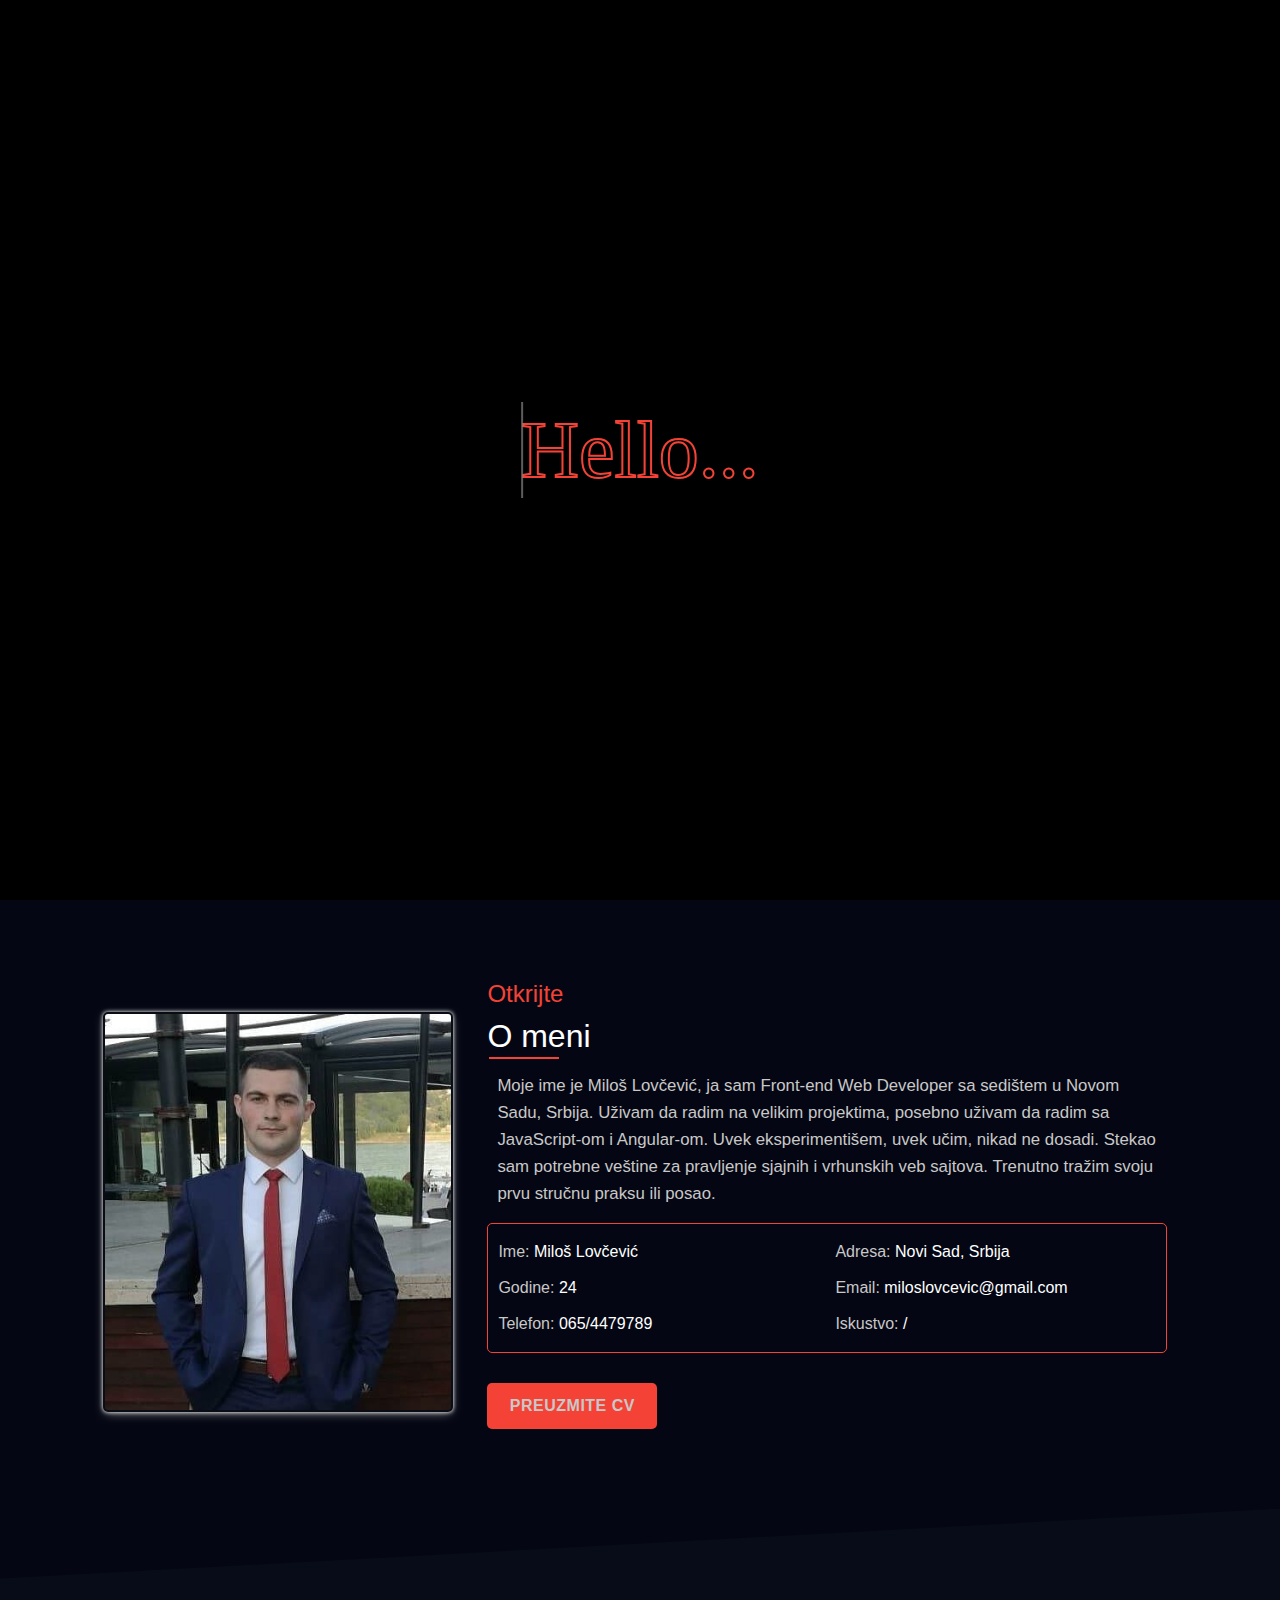
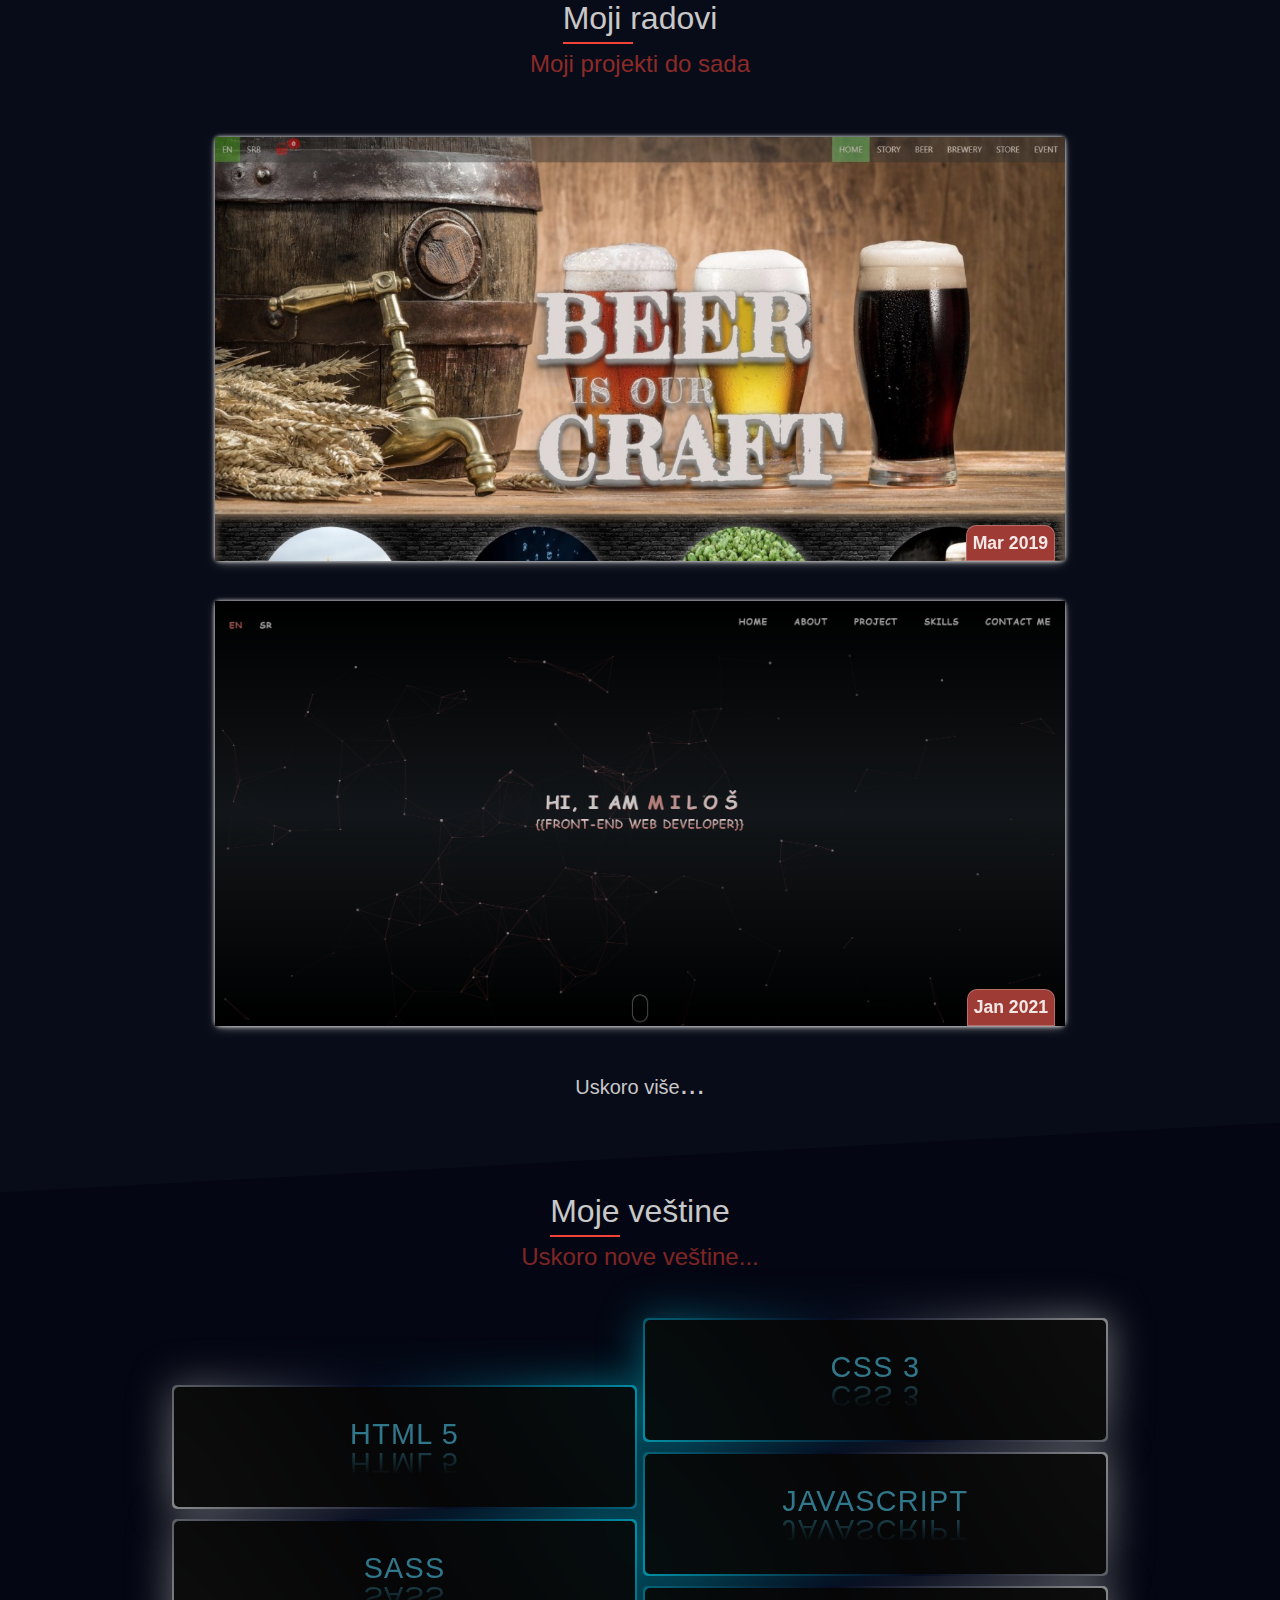
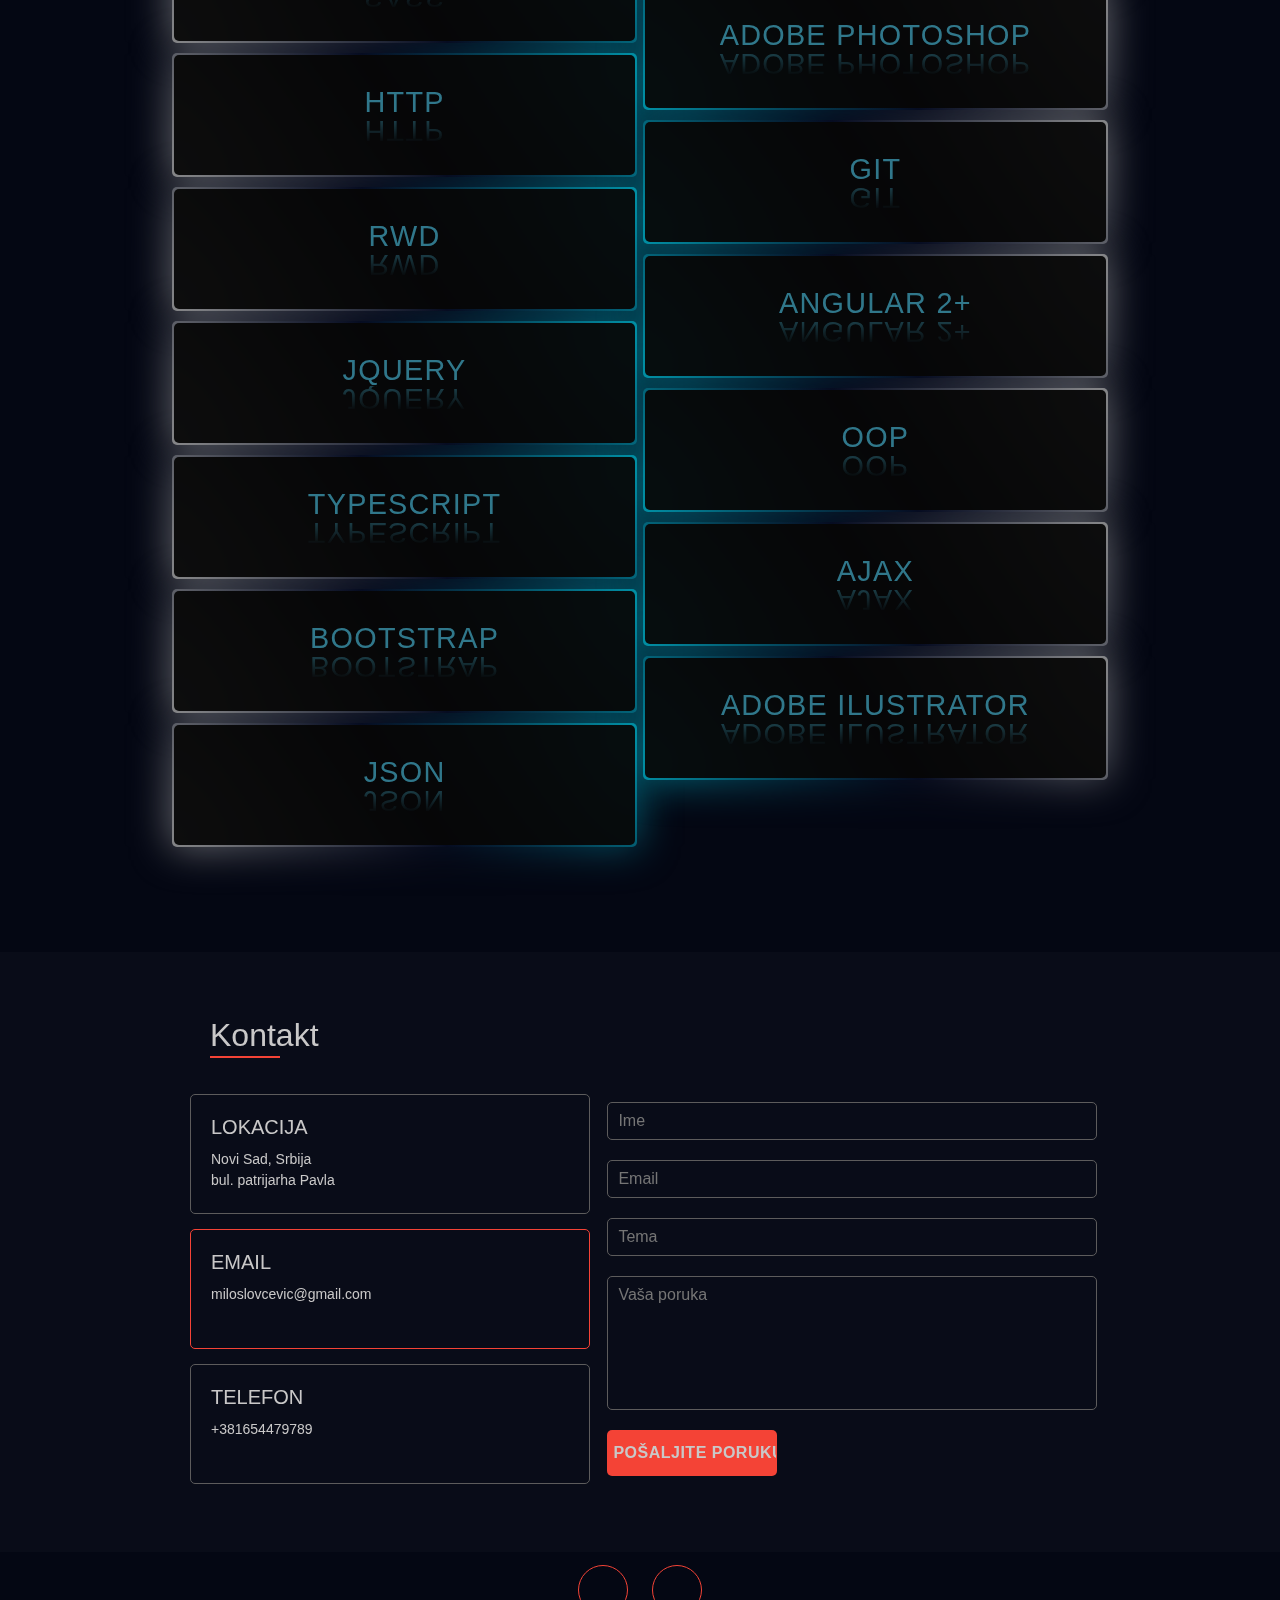
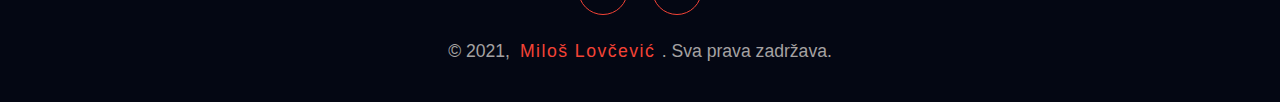
==== index-sr.html @ 6fe9c3d7 "First commit" ====
<!DOCTYPE html>
<html lang="en">
    <head>
        <meta charset="utf-8"/>
        <meta name="viewport" content="width=device-width, initial-scale=1"/>
        <meta name="description" content="Lična veb stranica junior Front-end Web developer koji traži stručnu praksu ili posao. Na stranici prikazani su projekti na kojima sam radio kao i moje veštine."/>
        <meta name="keywords" content="html5, html css, css, css3, sass, js, javascript, es6, typescript, angular, angular 2, angular 7,
         angular cli, portfolio, git, github, frontend, front-end, front-end developer, web developer, web developer portfolio, 
         front-end web developer, junior web developer, web developer internship, bootstrap 4, object oriented programming, 
         jquery, ajax, json, responsive web design, portfolio website, frontend developer posao, frontend developer job, resume, cv, biografija, posao, praksa "/>
        <meta name="author" content="Miloš Lovčević"/>
        <title>Milos Lovcevic | Portfolio</title>
        <link rel="stylesheet" type="text/css" href="./css/style-min.css"/>
        <link rel="shortcut icon" href="./images/favicon.ico" type="image/x-icon"/>
        <link rel="stylesheet" href="./bootstrap/bootstrap.min.css"/>
        <script  src="./bootstrap/jquery-3.5.1.min.js"></script>
        <script  src="./bootstrap/bootstrap.bundle.min.js"></script>
        <script  src="./script/script.js"></script>
        <script defer src="./script/animation_code.js"></script>
        <script defer src="./script/animation.js"></script>
        <link rel="stylesheet" href="https://use.fontawesome.com/releases/v5.8.2/css/all.css" integrity="sha384-oS3vJWv+0UjzBfQzYUhtDYW+Pj2yciDJxpsK1OYPAYjqT085Qq/1cq5FLXAZQ7Ay" crossorigin="anonymous">
    </head>
    <body>
        <div class="container-fluid">
            <!--PAGE OVERLAY-->
            <div id="page-overlay"><h1 id="page-overlay-text" data-overlay-text="Hello...">Hello...</h1></div>
            <!--HOME SECTION-->
            <div class="row" id="home">
                <div class="col">
                   <header id="home-animation">
                        <div id="hello">
                            <div id="hello-name">Ćao, ja sam 
                                <div id="hello-name-box">
                                    <span style="--i:0;">M</span>
                                    <span style="--i:1;">i</span>
                                    <span style="--i:2;">l</span>
                                    <span style="--i:3;">o</span>
                                    <span style="--i:4;">š</span>
                                </div>
                            </div>
                            <p id="hello-job">{{Front-end Web Developer}}</p>
                        </div>
                        <nav id="home-nav-menu">
                            <ul  id="first-nav-menu">
                                <li><a href="./index.html">EN</a></li>
                                <li class="nav-identificator"><a href="./index-sr.html">SR</a></li>
                            </ul>
                            <div id="menu-for-small-device">
                                <div></div>
                                <div></div>
                                <div></div>
                            </div>
                            <ul id="second-nav-menu">
                                <li><a href="#home">Početna</a></li>
                                <li><a href="#about">O meni</a></li>
                                <li><a href="#project">Projekti</a></li>
                                <li><a href="#skills">Veštine</a></li>
                                <li><a href="#contact">Kontakt</a></li>
                            </ul>
                        </nav>
                        <div class='icon-scroll'></div>
                   </header>
                </div>
            </div>

            <!--ABOUT ME SECTION-->
            <div class="row" id="about">
                <div class="col">
                    <section id="about-section">
                        <div id="about-picture">
                        </div>
                        <div id="about-data">
                            <h4 id="about-data-beforeHeader">Otkrijte</h4>
                            <h2 id="about-data-header">O meni</h2>
                            <p id="about-data-text">
                                Moje ime je Miloš Lovčević, ja sam Front-end Web Developer sa sedištem u Novom Sadu, Srbija. 
                                Uživam da radim na velikim projektima, posebno uživam da radim sa JavaScript-om i Angular-om. Uvek eksperimentišem, uvek učim, nikad ne dosadi.
                                Stekao sam potrebne veštine za pravljenje sjajnih i vrhunskih veb sajtova. Trenutno tražim svoju prvu
                                 stručnu praksu ili posao.
                            </p>
                            <div id="about-data-info">
                                <p><span>Ime:</span> Miloš Lovčević</p>
                                <p><span>Godine:</span> 24</p>
                                <p><span>Telefon:</span> 065/4479789</p>
                                <p><span>Adresa:</span> Novi Sad, Srbija</p>
                                <p><span>Email:</span> miloslovcevic@gmail.com</p>
                                <p><span>Iskustvo:</span> /</p>
                            </div>
                            <form id="download-cv" name="download-cv" method="GET" action="./images/cv_milos_lovcevic_sr.pdf" target="_blank">
                                <button type="submit">Preuzmite cv</button>
                            </form>
                        </div>
                    </section>
                </div>
            </div>

            <!--PROJECT SECTION-->
            <div class="row" id="project">
                <div class="col">
                    <section id="project-section">
                        <h2 id="project-header">Moji radovi</h2>
                        <h4 id="project-afterHeader">Moji projekti do sada</h4>
                        <div id="project-container">
                            <div class="project-containers">
                                <div class="project-img">
                                  <img src="./images/craft-brewery.jpg" alt="Craft brewery is my first project">
                                  <div id="date">Mar 2019</div>
                                </div>
                                <div class="project-text">
                                    <h3 class="project-text-header"><span class="project-text-name">Ime projekta: </span>Craft brewery</h3>
                                    <div class="project-text-technologies">
                                        <i class="fab fa-html5" style="color: #f44336;"></i>
                                        <i class="fab fa-css3-alt" style="color: #3698f4;"></i>
                                        <i class="fab fa-js" style="color: #e2d303;"></i>
                                        <i class="fab fa-angular" style="color: #ec190a;"></i>
                                    </div>
                                    <a href="https://milos-lovcevic.github.io/Diplomski/home" target="_blank">Pogledajte sajt</a>
                                </div>
                            </div>
                            <div class="project-containers">
                                <div class="project-img">
                                    <img src="./images/portfolio.jpg" alt="Portfolio is my second project">
                                    <div id="date">Jan 2021</div>
                                </div>
                                <div class="project-text">
                                    <h3 class="project-text-header"><span class="project-text-name">Ime projekta: </span>Portfolio</h3>
                                    <div class="project-text-technologies">
                                        <i class="fab fa-html5" style="color: #f44336;"></i>
                                        <i class="fab fa-css3-alt" style="color: #3698f4;"></i>
                                        <i class="fab fa-js" style="color: #e2d303;"></i>
                                    </div>
                                    <a href="http://Milos-Lovcevic.github.io/Portfolio" target="_blank">Pogledajte sajt</a>
                                </div>
                            </div>
                        </div>
                        <h5 id="project-after-container">Uskoro više</h5>
                    </section>
                </div>
            </div>

             <!--SKILLS SECTION-->
             <div class="row" id="skills" >
                <div class="col">
                    <section id="skills-section">
                        <h2 id="skills-header">Moje veštine</h2>
                        <h4 id="skills-afterHeader">Uskoro nove veštine...</h4>
                        <div id="skills-box">
                           <div class="skills-items" style="--i:1;"><p>HTML 5</p></div> 
                           <div class="skills-items" style="--i:13;"><p>CSS 3</p></div> 
                           <div class="skills-items" style="--i:9;"><p>SASS</p></div> 
                           <div class="skills-items" style="--i:4;"><p>JavaScript</p></div> 
                           <div class="skills-items" style="--i:16;"><p>HTTP</p></div>
                           <div class="skills-items" style="--i:6;"><p>Adobe Photoshop</p></div>
                           <div class="skills-items" style="--i:15;"><p>RWD</p></div>
                           <div class="skills-items" style="--i:8;"><p>Git</p></div>
                           <div class="skills-items" style="--i:3;"><p>Jquery</p></div>
                           <div class="skills-items" style="--i:10;"><p>Angular 2+</p></div>
                           <div class="skills-items" style="--i:14;"><p>TypeScript</p></div>
                           <div class="skills-items" style="--i:12;"><p>OOP</p></div>
                           <div class="skills-items" style="--i:5;"><p>Bootstrap</p></div>
                           <div class="skills-items" style="--i:11;"><p>Ajax</p></div>
                           <div class="skills-items" style="--i:7;"><p>JSON</p></div>
                           <div class="skills-items" style="--i:2;"><p>Adobe Ilustrator</p></div>
                        </div>
                    </section>
                </div>
            </div>


            <!--CONTACT SECTION-->
            <div class="row" id="contact">
                <div class="col">
                    <section id="contact-section">
                        <div id="contact-data">
                            <h2 id="contact-header">Kontakt</h2>
                            <div class="contact-box">
                                <h5 class="contact-box-header">Lokacija</h5>
                                <p class="contact-box-text">Novi Sad, Srbija <br>
                                    bul. patrijarha Pavla
                                </p>
                                <i class="fas fa-map-marked-alt contact-box-icon"></i>
                            </div>
                            <div class="contact-box">
                                <h5 class="contact-box-header">Email</h5>
                                <p class="contact-box-text">miloslovcevic@gmail.com
                                </p>
                                <i class="fas fa-at contact-box-icon"></i>
                            </div>
                            <div class="contact-box">
                                <h5 class="contact-box-header">Telefon</h5>
                                <p class="contact-box-text">+381654479789
                                </p>
                                <i class="fas fa-phone-volume contact-box-icon"></i>
                            </div>
                        </div>
                        <div id="contact-form">
                            <form name="contact-form" method="POST" onsubmit="return validateForm()" autocomplete="off">
                                <input type="text" name="_gotcha" style="display:none" />
                                <input class="contact-form-input" type="text" name="name" placeholder="Ime" required/>
                                <input class="contact-form-input" type="email" name="email" placeholder="Email" required/>
                                <input class="contact-form-input" type="text" name="subject" placeholder="Tema" required/>
                                <textarea class="contact-form-input" name="message" cols="15" rows="5" placeholder="Vaša poruka" required></textarea>
                                <input class="contact-form-input" type="submit" value="POŠALJITE PORUKU"/>
                            </form>
                        </div>
                    </section>
                </div>
            </div>

            <!--FOOTER SECTION-->
            <div class="row">
                <div class="col">
                    <footer id="footer-section">
                        <ul>
                            <li><a href="https://www.linkedin.com/in/milos-lovcevic/"><i class="fab fa-linkedin-in"></i></a></li>
                            <li><a href="https://github.com/Milos-Lovcevic"><i class="fab fa-git"></i></a></li>
                        </ul>
                        <div id="copyright">&copy; 2021, <span id="copyright-author"> Miloš Lovčević </span>. Sva prava zadržava.</div>
                    </footer>
                </div>
            </div>
        </div>

        <!--ALERT-->
        <div class="row">
            <div class="col">
                <div id="alert-container">
                    <strong>Uspešno!</strong> Poruka je uspešno poslata.
                </div>
            </div>
        </div>
    </body>
</html>
---- css/style-min.css ----
*{box-sizing:border-box;margin:0;padding:0}html{scroll-behavior:smooth}body{overflow:hidden}.container-fluid .row .col{margin:0;padding:0}#page-overlay{position:fixed;top:0;left:0;width:100%;height:100%;z-index:100;background-color:rgba(0,0,0,1);animation:page-overlay 12s linear forwards;animation-delay:7s}@keyframes page-overlay{0%{background-color:rgba(0,0,0,1)}100%{background-color:rgba(0,0,0,0)}}#page-overlay-text{color:transparent;position:absolute;font-family:cursive;top:50%;left:50%;font-size:5em;-webkit-text-stroke:2px #f44336;transform:translate(-50%,-50%);animation:page-overlay-text 6s forwards;animation-delay:2s}@keyframes page-overlay-text{0%{color:transparent}80%{color:transparent}100%{visibility:hidden}}#page-overlay-text::before{content:attr(data-overlay-text);position:absolute;top:50%;left:0;width:0;height:100%;transform:translateY(-50%);color:#c9c8c8;-webkit-text-stroke:2px #c9c8c8;border-right:2px solid #c9c8c877;overflow:hidden;animation:data-overlay-text 2s linear 10 forwards}@keyframes data-overlay-text{0%,10%,100%{width:0}70%,90%{width:100%}}#home-animation{height:100vh;width:100%;background:linear-gradient(black,#0f161f,black);background-position:center;background-size:cover;filter:grayscale(0.45);position:relative}#hello{width:100%;position:absolute;top:50%;left:50%;text-align:center;transform:translate(-50%,-50%);text-transform:uppercase;font-weight:600;font-family:cursive;letter-spacing:2px}#hello-name{color:#c9c8c8;font-size:2.5em;text-shadow:1px 1px #f44336}#hello-name-box{display:inline-block}#hello-name-box span{position:relative;color:#f44336;letter-spacing:-5px;animation:hello-name 2s ease-in-out 25;animation-delay:calc(0.1s * var(--i))}@keyframes hello-name{0%,100%{color:#f44336;font-size:1em}50%{color:#c9c8c8;font-size:1.01em}}#hello-job{font-size:1.6em;letter-spacing:1.2px;background:-webkit-linear-gradient(#eee,#f44336);background-clip:inherit;-webkit-background-clip:text;-webkit-text-fill-color:transparent;transition:letter-spacing .7s}#hello-job:hover{letter-spacing:2px}#home-nav-menu{display:flex;justify-content:space-between}#first-nav-menu,#second-nav-menu{display:flex;justify-content:flex-end;align-items:center;padding:20px 2px}#menu-for-small-device{display:none}#first-nav-menu li,#second-nav-menu li{list-style-type:none;transition:.25s;margin:.5vw;border:1px solid transparent;color:#a5a2a2}#first-nav-menu li a,#second-nav-menu li a{color:inherit;padding:1vw;text-transform:uppercase;letter-spacing:1.2px;font-weight:600;font-size:1.2em;font-family:cursive}#first-nav-menu li a:hover,#second-nav-menu li:hover a{text-decoration:none}#first-nav-menu li:hover,#second-nav-menu li:hover{border:.1px solid #5d5c5c;border-radius:20px;background-color:transparent;transform:translateY(4px)}.nav-identificator{color:#f44336!important;border-color:#f44336!important;border-radius:20px}.icon-scroll,.icon-scroll::before{position:absolute;left:50%;transform:translateX(-50%)}.icon-scroll{width:35px;height:60px;bottom:1%;box-shadow:inset 0 0 0 1.5px #828282;border-radius:25px}.icon-scroll::before{content:"";width:8px;height:8px;background:#fff;top:8px;border-radius:4px;animation:scroll 1.9s infinite}@keyframes scroll{0%{opacity:1}100%{opacity:0;transform:translateY(46px)}}#about-section{width:100%;height:100%;background-color:#040713;display:flex;justify-content:center;align-items:center;flex-wrap:wrap;padding:20px;margin-bottom:100px}#about-picture{width:350px;height:400px;margin-right:2%;background:#fff url(./../images/profilna_slika.jpg);background-size:cover;border:2px solid #090c17;border-radius:5px;margin-top:15px;filter:grayscale(0.2);box-shadow:0 0 4px -.5px #fff,0 3px 11px -3px #9e9e9e}#about-picture:hover{filter:grayscale(0)}#about-data{width:100%;max-width:700px;padding:10px;padding-left:10px}#about-data-beforeHeader{color:#f44336}#about-data-header{color:#fff;position:relative}#about-data-header::after{content:" ";width:70px;position:absolute;border-bottom:2px solid #f44336;bottom:-4px;left:2px}#about-data-text{color:#c9c8c8;padding:10px;line-height:1.6;font-size:1.05em;margin-bottom:5px}#about-data-info{column-count:2;border:.1px solid #f44336;border-radius:5px;padding:10px}#about-data-info p{padding:6px 0;margin:0;color:#fff}#about-data-info p span{color:#c9c8c8}#download-cv button{background-color:#f44336;border:.1px solid transparent;text-transform:uppercase;width:170px;border-radius:5px;font-weight:600;padding:10px 5px;margin-top:30px;letter-spacing:.5px;color:#c9c8c8;outline:none;transition:background-color 1s,color 0.7s,border .7s}#download-cv button:hover{background-color:transparent;color:#f44336;border-color:#f44336}#project-section{width:100%;min-height:700px;background-color:#080c18;position:relative;display:flex;justify-content:flex-start;align-items:center;flex-direction:column;padding-top:90px}#project-section::before{content:"";width:100%;position:absolute;background:#040713;top:0;clip-path:polygon(0px 0px,100% 0px,100% 0px,0px 100%);height:70px}#project-section::after{content:"";width:100%;position:absolute;background:#040713;bottom:-1px;clip-path:polygon(0px 100%,0 100%,100% 100%,100% 0%);height:70px}#project-header{position:relative;color:#c9c8c8}#project-header::after{content:"";width:70px;border-bottom:2px solid #f44336;position:absolute;bottom:-7px;left:0}#project-afterHeader{color:#f443368f;padding-bottom:30px;padding-top:5px}#project-container{width:75%;display:flex;justify-content:center;align-items:center;flex-wrap:wrap;flex-direction:column}#project-after-container{margin-top:20px;margin-bottom:90px;color:#c9c8c8}#project-after-container::after{content:"...";font-size:30px}.project-containers{width:100%;margin:20px 10px;border-radius:5px;max-width:850px;position:relative;box-shadow:0 0 4px -.5px #fff,0 3px 11px -3px #9e9e9e;filter:grayscale(0.2)}.project-img img{width:100%}#date{position:absolute;bottom:0;right:10px;font-size:1.1em;background-color:#b1362d;border-top-left-radius:10px;border-top-right-radius:10px;color:#ffffffe0;border:.1px solid #ffffff42;font-weight:700;padding:4px 6px}.project-text{opacity:0;position:absolute;top:0;left:0;right:0;bottom:0;background-color:#000000db;color:#c9c8c8;transition:1s}.project-containers:hover .project-text{opacity:1}.project-text-header{transition-delay:.5s;transition-duration:1.5s;opacity:0;text-align:center;padding:1vw;letter-spacing:2px;color:#f44336;font-family:cursive;background-color:#ffffff21;text-shadow:2px 2px 1px #000;text-transform:uppercase;border-bottom:.1px solid #9e9e9e3b}.project-text-header .project-text-name{color:#c9c8c8;font-size:14px;letter-spacing:1px}.project-containers:hover .project-text-header{opacity:1}.project-text a{transition-delay:2.5s;transition-duration:1.5s;opacity:0;width:190px;color:#fff;border:.1px solid #9e9e9e42;padding:10px 15px;font-weight:600;background-color:#f44336;text-shadow:1px 1px 1px #000;border-radius:5px;text-transform:uppercase;letter-spacing:.5px;transition:opacity 1s 2s,background-color 1s,color 0.7s,border .7s;position:absolute;display:inline-block;text-align:center;bottom:5%;left:50%;transform:translateX(-50%)}.project-containers:hover .project-text a{opacity:1}.project-text a:hover{text-decoration:none;color:#f44336;border:.1px solid #f44336;background-color:transparent}.project-text-technologies{opacity:0;transition-delay:1.5s;transition-duration:1.5s;position:absolute;top:50%;left:50%;transform:translate(-50%,-50%);font-size:50px;background-color:#0000004d;padding:5px 30px;border-radius:5px;border:.1px solid #9e9e9e57;box-shadow:0 0 4px -1px #9e9e9e}.project-containers:hover .project-text-technologies{opacity:1}#skills-section{position:relative;height:100%;width:100%;background-color:#040713;display:flex;justify-content:flex-start;align-items:center;flex-direction:column;color:#fff;z-index:-5}#skills-header{color:#c9c8c8;position:relative}#skills-header::after{content:"";width:70px;border-bottom:2px solid #f44336;position:absolute;bottom:-7px;left:0}#skills-afterHeader{color:#f4433685;padding-top:5px}#skills-box{display:flex;flex-direction:row;justify-content:center;align-items:center;width:75%;flex-wrap:wrap;position:relative;margin-bottom:100px;margin-top:100px}.skills-items{position:relative;max-width:470px;height:120px;border-radius:5px;width:48%;margin:7px 5px;display:flex;justify-content:center;align-items:center;background:#060606f2;padding:5px}.skills-items::before{content:"";position:absolute;top:-2px;left:-2px;right:-2px;bottom:-2px;background:#fff;z-index:-1;border-radius:5px}.skills-items::after{content:"";position:absolute;top:-2px;left:-2px;right:-2px;bottom:-2px;background:#fff;z-index:-2;filter:blur(20px);border-radius:5px}.skills-items::after,.skills-items::before{background:linear-gradient(235deg,#9e9e9ec9,#060c21,#00bcd4a1)}.skills-items:nth-child(odd)::after,.skills-items:nth-child(odd)::before{background:linear-gradient(235deg,#00bcd4a1,#060c21,#9e9e9ec9)}.skills-items p{margin-bottom:25px;position:relative;font-size:1.8em;letter-spacing:.1vw;color:#409fb9bd;text-transform:uppercase;width:100%;text-align:center;-webkit-box-reflect:below 3px linear-gradient(transparent,#0008);line-height:25px;outline:none;animation:skills-text-animation 10s linear 5;animation-delay:calc(var(--i) * 1s)}@keyframes skills-text-animation{0%,18%,20%,50.1%,60%,65.1%,80%,90.1%,92%{color:#0e3742;text-shadow:none;font-weight:unset}18.1%,20.1%,30%,50%,60.1%,65%,80.1%,92.1%,92%,100%{color:#fff;font-weight:unset;text-shadow:0 0 10px #795548,0 0 20px #03bcf4,0 0 40px #03bcf4,0 0 80px #03bcf4,0 0 160px #03bcf4}}.skills-items:nth-of-type(2n){top:-67px}#contact-section{width:100%;min-height:600px;background-color:#040713fa;color:#c9c8c8;display:flex;justify-content:center;align-items:center;position:relative;flex-wrap:wrap;padding:20px;padding-top:100px}#contact-data{padding-bottom:5px;margin:1%;position:relative;min-width:350px;width:100%;max-width:400px}#contact-header{position:absolute;top:-15%;left:5%}#contact-header::after{content:" ";width:70px;border-bottom:2px solid #f44336;position:absolute;bottom:-4px;left:0}.contact-box{height:120px;width:100%;border:.1px solid #5d5c5c;padding:20px;position:relative;margin:15px 0;border-radius:5px;transition:border .7s}.contact-box:nth-child(2n + 1){border-color:#f44336}.contact-box:hover{border-color:#f44336}.contact-box-header{text-transform:uppercase;margin-bottom:10px}.contact-box-text{font-size:14px}.contact-box-icon{position:absolute;top:50%;right:20px;transform:translateY(-50%);font-size:2.2em;color:#f44336}#contact-form{height:400px;width:100%;max-width:500px}#contact-form form{display:flex;align-items:center;flex-flow:column;max-width:100%;margin:0 5px}.contact-form-input{width:100%;padding:6px;padding-left:10px;border-radius:5px;outline:none;border:.1px solid #5d5c5c;background-color:transparent;margin:10px;color:#c9c8c8;transition:border .7s}.contact-form-input:-webkit-autofill,.contact-form-input:-webkit-autofill:hover,.contact-form-input:-webkit-autofill:focus
.contact-form-input:-webkit-autofill{box-shadow:inset 0 0 0 1000px #040713fa;-webkit-box-shadow:inset 0 0 0 1000px #040713fa;-webkit-text-fill-color:#c9c8c8;text-decoration:unset}.contact-form-input:focus{border-color:#f44336}.contact-form-input[type="submit"]{width:170px;align-self:flex-start;background-color:#f44336;padding:10px 5px;font-weight:600;letter-spacing:.5px;border:.1px solid transparent;margin-left:0;transition:background-color 1s,color 0.7s,border .7s}.contact-form-input[type="submit"]:hover{background-color:transparent;color:#f44336;border:.1px solid #f44336}#contact-form form textarea{resize:none}#footer-section{width:100%;height:150px;display:flex;justify-content:center;align-items:center;flex-direction:column;background-color:#040713;padding-bottom:25px;color:#a5a2a2}#footer-section ul li{display:inline-block;list-style-type:none;margin:0 10px}#footer-section ul li a:hover{text-decoration:none}#footer-section ul li a:hover i{color:#fff;background-color:#f44336;transform:scale(1.2)}#footer-section ul li a i{display:flex;justify-content:center;align-items:center;width:50px;height:50px;border-radius:50%;font-size:25px;background-color:transparent;border:1px solid #f44336;color:#a5a2a2;transition:.7s}#copyright{font-size:1.1em;cursor:default;transition:.5s ease-in-out}#copyright-author{color:#f44336;letter-spacing:1.5px;margin-left:5px}#copyright:hover,#copyright:hover #copyright-author{letter-spacing:1.7px}#alert-container{display:flex;justify-content:center;align-items:center;position:fixed;top:-200px;width:100%;height:60px;background-color:#47f34f75;border:1px solid #166907;border-radius:5px;color:#294e13;font-family:cursive;font-size:1.4em;transition:all 1.2s linear;text-shadow:1px -1px #000}@media only screen and (max-width: 790px){#page-overlay-text{font-size:4em}#home-nav-menu ul li a{font-size:.9em;padding:.5vw}#hello{width:95%;margin:0 auto}#hello-job{font-size:1.1em}#first-nav-menu li,#second-nav-menu li{padding:0 3px}#download-cv button{position:relative;left:50%;transform:translateX(-50%)}#date{padding:2px;font-weight:500;font-size:unset}.project-text-header{font-size:1.1em}.project-text .project-text-name{font-size:11px}.project-text a{font-size:12px;padding:5px 10px;width:150px}.project-text-technologies{padding:5px 20px;font-size:40px}#skills-box{flex-direction:column}.skills-items{max-width:400px;width:100%;align-self:flex-start}.skills-items:nth-of-type(2n){top:0;align-self:flex-end}.contact-form-input[type="submit"]{position:relative;left:50%;transform:translateX(-50%)}}@media only screen and (max-width: 600px){#page-overlay-text{font-size:3em}#hello-job{font-size:11px}#hello-name{font-size:19px;margin-bottom:30px}#home-nav-menu{align-items:flex-start;position:relative}#menu-for-small-device{display:flex;flex-direction:column;justify-content:space-around;position:absolute;top:20px;right:20px;width:40px;height:40px;border:.1px solid #f44336;border-radius:5px;padding:5px;cursor:pointer;transition:.7s linear}#menu-for-small-device div{background-color:#f44336;width:100%;height:4px;border-radius:25px}#second-nav-menu{flex-direction:column;opacity:0;z-index:-1;position:absolute;top:0;left:0;right:0;background-color:#000000b0;box-shadow:0 0 12px #9e9e9ef7;transition:.5s linear}#second-nav-menu li{width:80%;text-align:center;padding:5px;margin:0 auto}#home-nav-menu ul li a{font-size:1em;padding:6px}#about-section{padding:5px}#about-picture{margin:0;height:85vw;width:80%;margin-top:20px}#about-data{padding:2vw;text-align:center}#about-data-header::after{left:unset;right:47%}#about-data-text{margin:30px 2px}#about-data-info{column-count:1;text-align:center;font-size:16px;padding:5px;margin:0 auto;max-width:450px}#download-cv button{left:unset;transform:unset;font-size:14px;width:150px}#project-section{padding:0 4px;padding-top:90px;min-height:100%}#project-container{width:95%}#project-after-container{margin-bottom:20px}.project-containers{margin:20px 2px;min-width:unset}#project-after-container{margin-bottom:125px}#date{font-size:8px;padding:2px 3px}.project-text-header{font-size:4.5vw;margin:0}.project-text-header .project-text-name{font-size:8px;display:block;margin-bottom:2px}.project-text-technologies{padding:0 15px;font-size:22px}.project-text a{font-size:12px;padding:1px 2px;width:130px}#skills-box{width:90%;margin-top:50px;margin-bottom:50px}.skills-items{height:auto;padding:20px 5px;margin:7px 0}.skills-items p{font-size:1.4em}#contact-section{padding:20px 5px;padding-top:80px}#contact-data{margin:0;min-width:unset}.contact-box{padding:3vw}.contact-box-text{font-size:14px}.contact-box-icon{top:70%;right:5%}.contact-form-input[type="submit"]{letter-spacing:normal;padding:5px 0;font-size:11px}#footer-section ul li a i{font-size:18px;width:40px;height:40px}#copyright{font-size:3.5vw}#copyright:hover,#copyright:hover #copyright-author{letter-spacing:.5px}#copyright-author{letter-spacing:unset}#alert-container{font-size:4.5vw;height:55px}}@media only screen and (max-width: 300px){#hello-name{font-size:14px;margin-bottom:20px;letter-spacing:.5px}#hello-job{font-size:10px;letter-spacing:.5px}#about-data{padding:.5px}#about-data-text{font-size:12px;padding:5px}#about-data-info{font-size:12px;padding:1px}#project-header{font-size:24px}#project-afterHeader{font-size:14px}.project-text-header .project-text-name{font-size:6px}.project-text-technologies{font-size:14px}.project-text a{font-size:10px;padding:0;width:110px}#project-after-container{font-size:14px;margin-bottom:70px}#skills-header{font-size:24px}#skills-afterHeader{font-size:14px}.skills-items{font-size:12px;padding:15px 2px}#contact-header{font-size:24px}.contact-box{height:100px}.contact-box-header{font-size:18px}.contact-box-text{font-size:12px}.contact-box-icon{font-size:28px}}
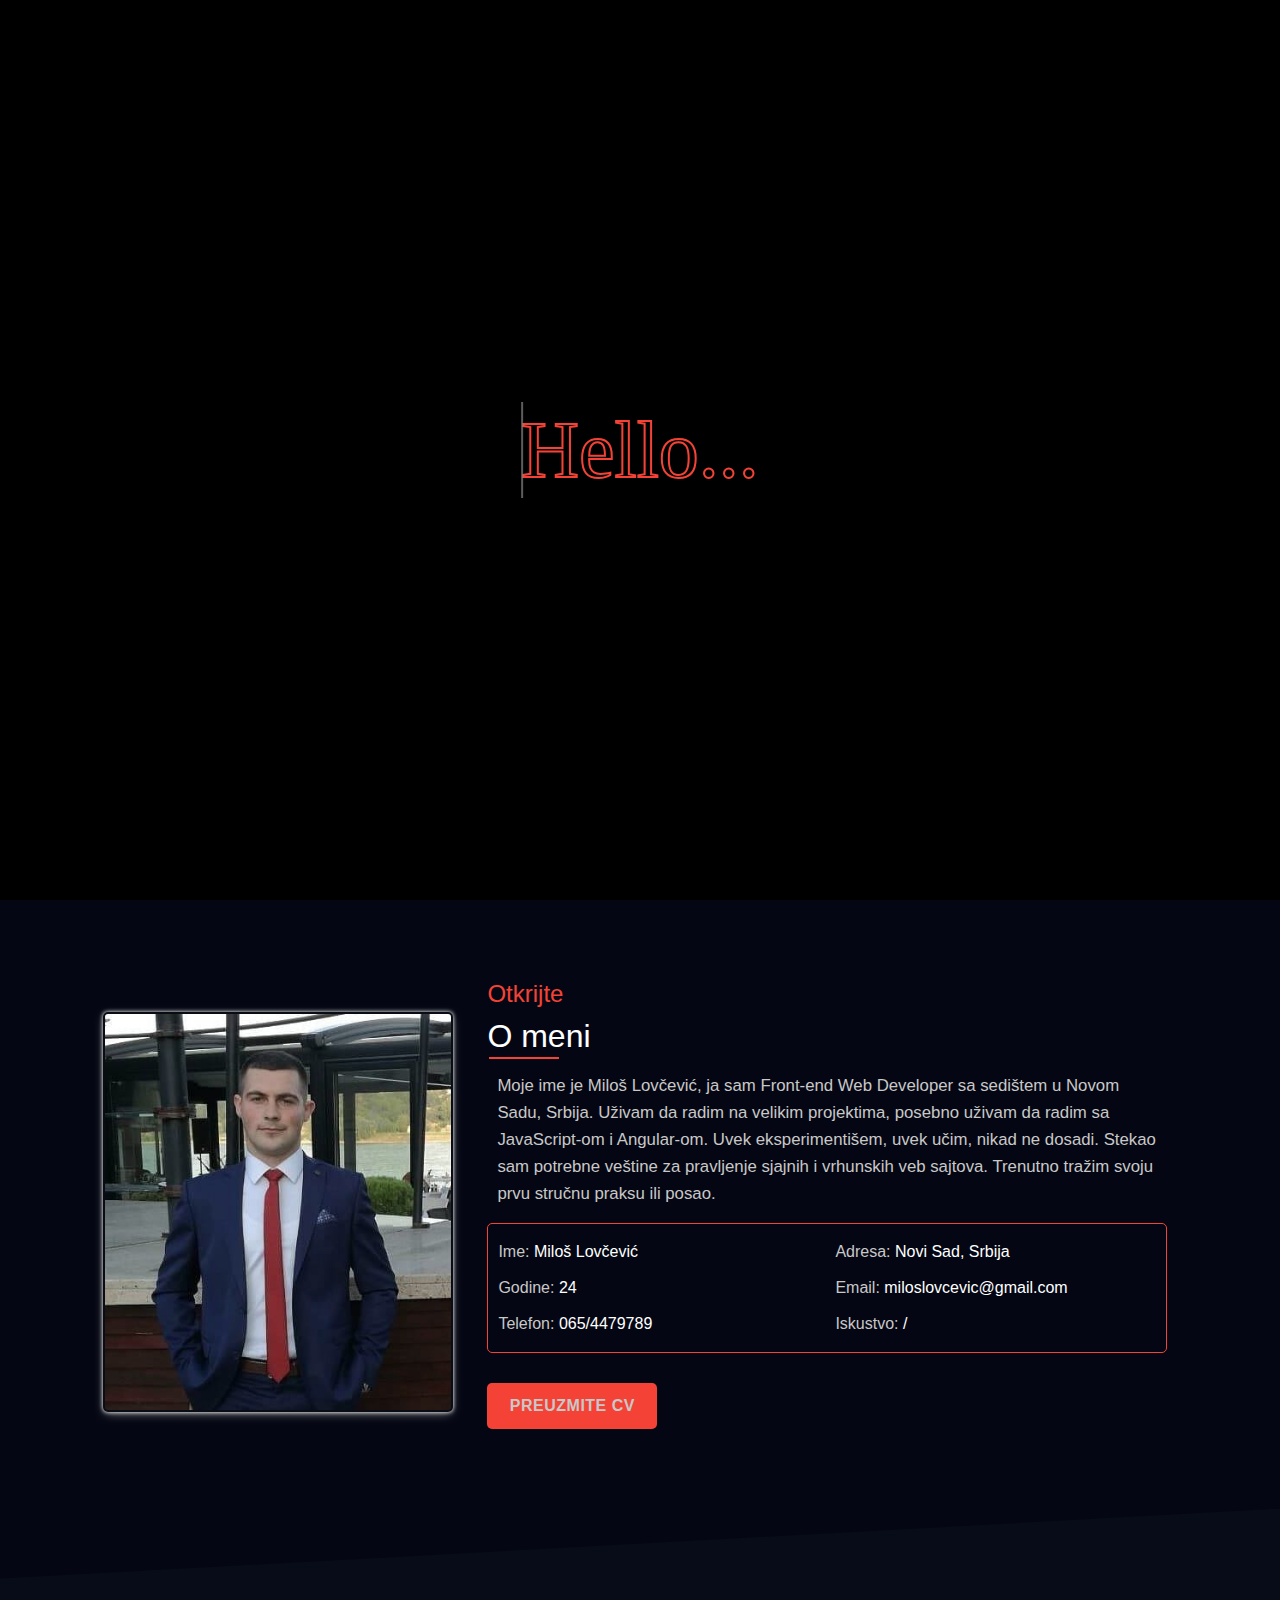
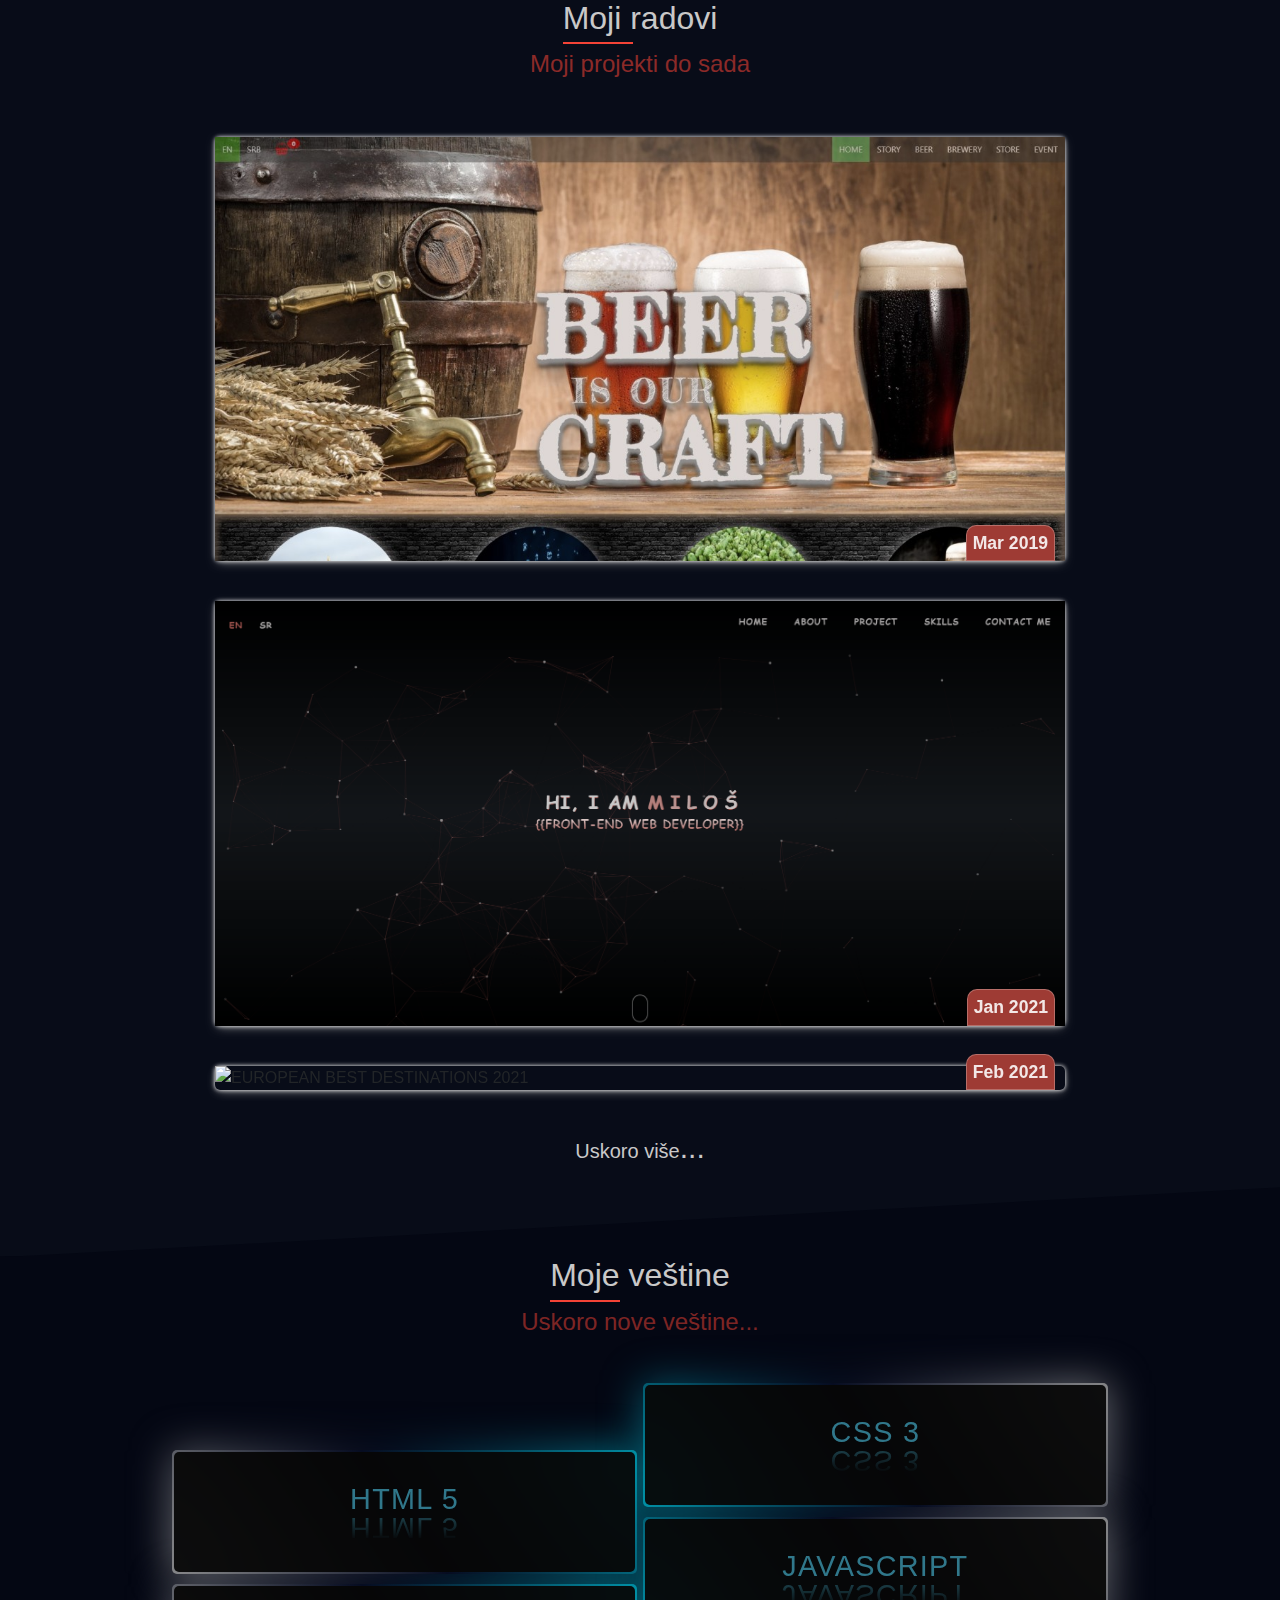
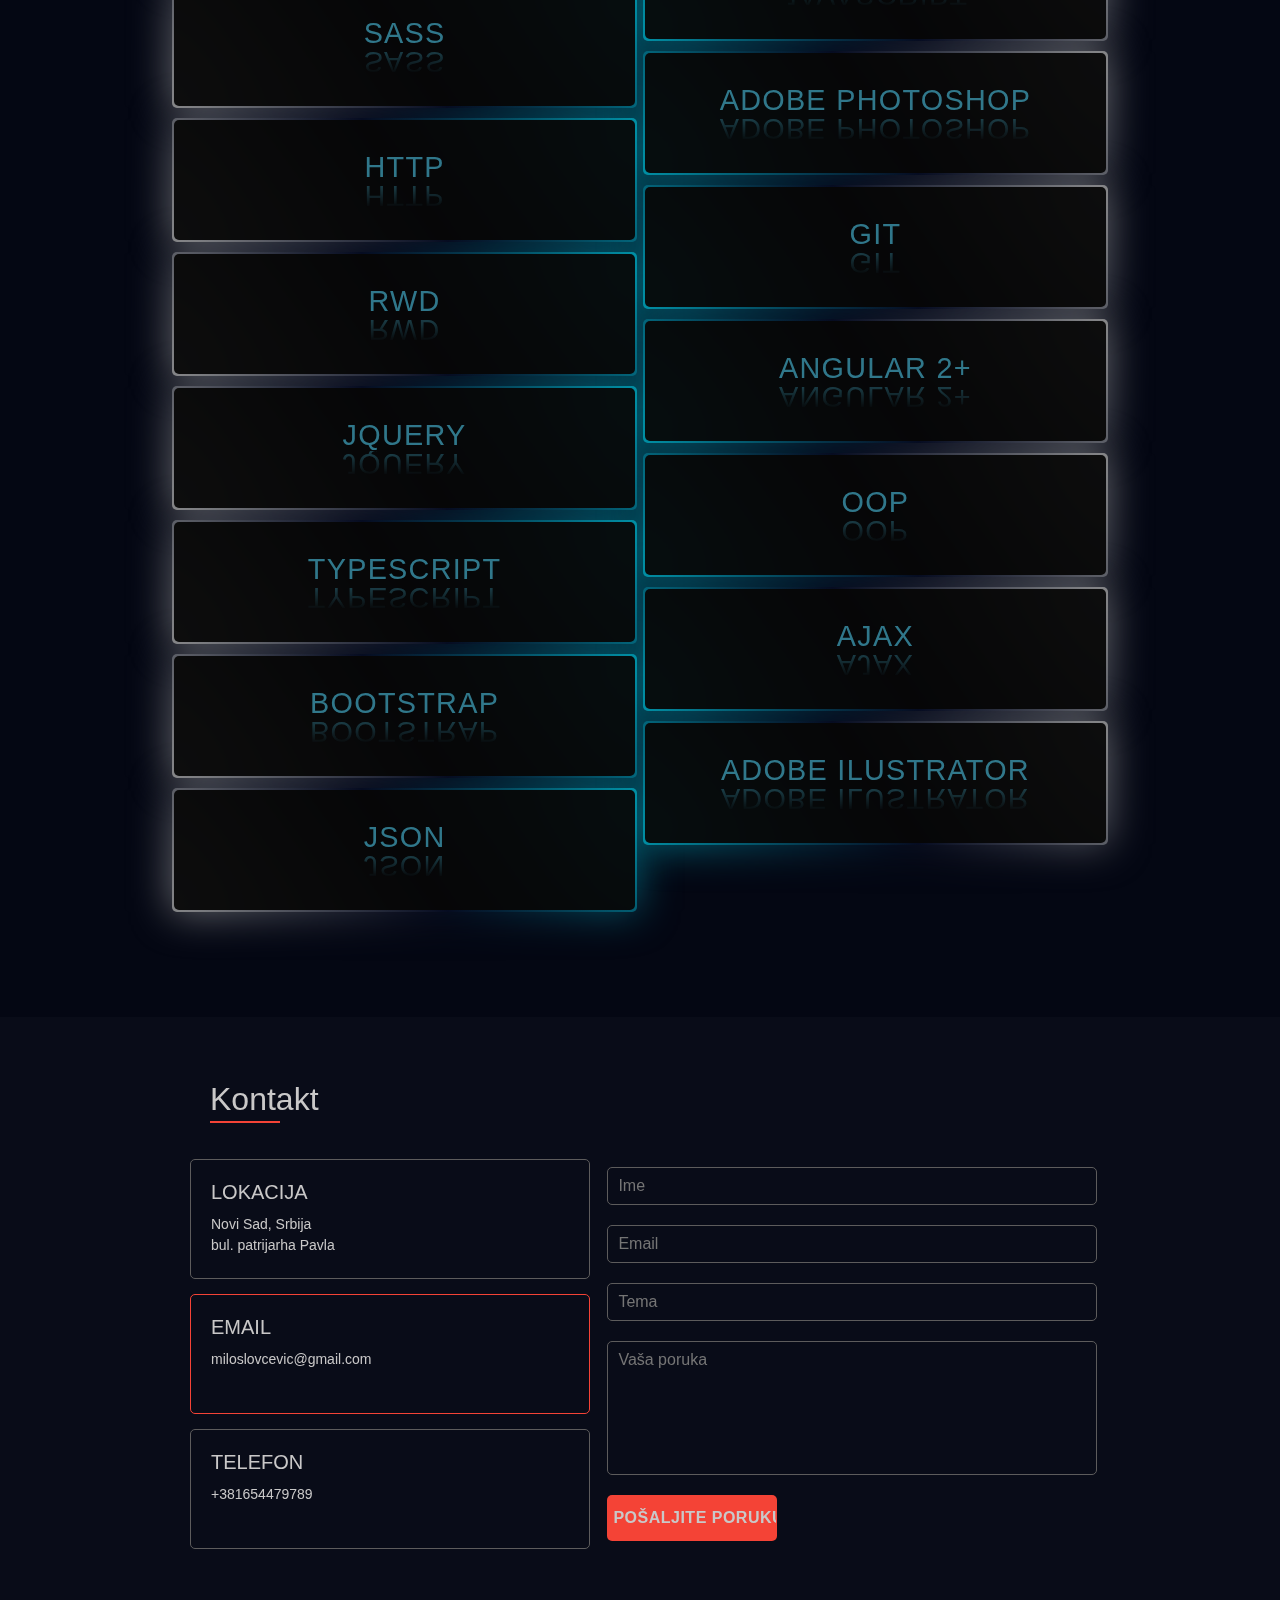
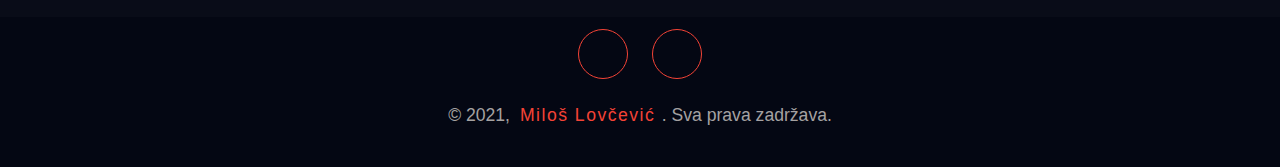
==== commit 34e7550a: "Update index-sr.html" ====
--- a/index-sr.html
+++ b/index-sr.html
@@ -132,6 +132,22 @@
                                     <a href="http://Milos-Lovcevic.github.io/Portfolio" target="_blank">Pogledajte sajt</a>
                                 </div>
                             </div>
+                            <div class="project-containers">
+                                <div class="project-img">
+                                    <img src="./images/the_best_destinations.jpg" alt="EUROPEAN BEST DESTINATIONS 2021">
+                                    <div id="date">Feb 2021</div>
+                                </div>
+                                <div class="project-text">
+                                    <h3 class="project-text-header"><span class="project-text-name">Ime projekta: </span>Destinations 2021</h3>
+                                    <div class="project-text-technologies">
+                                        <i class="fab fa-html5" style="color: #f44336;"></i>
+                                        <i class="fab fa-css3-alt" style="color: #3698f4;"></i>
+                                        <i class="fab fa-js" style="color: #e2d303;"></i>
+                                        <i class="fab fa-angular" style="color: #ec190a;"></i>
+                                    </div>
+                                    <a href="https://milos-lovcevic.github.io/BestPlacesEurope2021" target="_blank">Pogledajte sajt</a>
+                                </div>
+                            </div>
                         </div>
                         <h5 id="project-after-container">Uskoro više</h5>
                     </section>
@@ -230,4 +246,4 @@
             </div>
         </div>
     </body>
-</html>+</html>
